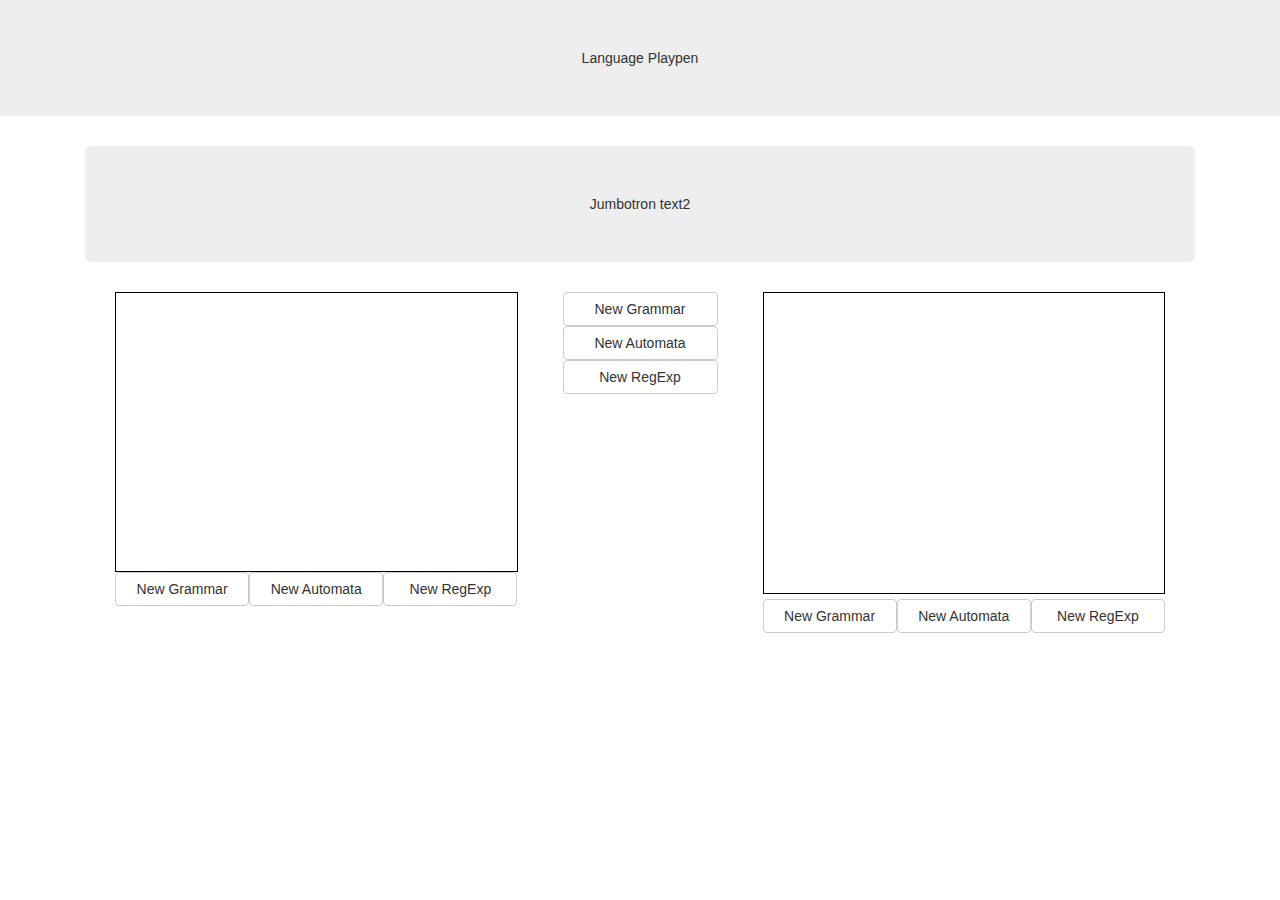
==== index.html @ 0fcd76cd "Initial commit" ====
﻿<!Doctype html>
<head>
    <title>GoT Bootstrap Demo</title>
    <link rel="stylesheet" href="css/bootstrap.min.css"/>
    <link rel="stylesheet" href="css/styles.css"/>
</head>
<body>
<div class="jumbotron text-center">
    Language Playpen
</div>
<div class="container" id="container">
    <div class="col-md-12">
        <div class="jumbotron text-center">
            Jumbotron text2
        </div>

        <div class="col-sm-5 text-justify sidepadding">
            <div id="left_column" class="col-sm-12" >
                <canvas id="canvas_left" class="col-sm-12" width="400" height="300" style="border:1px solid #000000;"></canvas>
            </div>
            <div id="left_bottom" class="col-sm-12" >
                <button type="button" class="btn btn-default col-sm-4" onclick="addGrammarSandbox(); return false;">New Grammar</button>
                <button type="button" class="btn btn-default col-sm-4" onclick="addAutomataSandbox(); return false;">New Automata</button>
                <button type="button" class="btn btn-default col-sm-4" onclick="addRegExpSandbox(); return false;">New RegExp</button>
            </div>
        </div>
        <div class="col-sm-2 text-justify sidepadding">
            <button type="button" class="btn btn-default col-sm-12" onclick="addGrammarSandbox(); return false;">New Grammar</button>
            <button type="button" class="btn btn-default col-sm-12" onclick="addAutomataSandbox(); return false;">New Automata</button>
            <button type="button" class="btn btn-default col-sm-12" onclick="addRegExpSandbox(); return false;">New RegExp</button>
        </div>
        <div class="col-sm-5 text-justify sidepadding">
            <div id="left_column" class="col-sm-12" >
                <canvas id="canvas_right" width="400" height="300" style="border:1px solid #000000;"></canvas>
            </div>
            <div id="left_bottom" class="col-sm-12" >
                <button type="button" class="btn btn-default col-sm-4" onclick="addGrammarSandbox(); return false;">New Grammar</button>
                <button type="button" class="btn btn-default col-sm-4" onclick="addAutomataSandbox(); return false;">New Automata</button>
                <button type="button" class="btn btn-default col-sm-4" onclick="addRegExpSandbox(); return false;">New RegExp</button>
            </div>
        </div>
    </div>

</div>

<script src="http://code.jquery.com/jquery-2.1.4.min.js"></script>
<script src="js/bootstrap.min.js"></script>

<script language="JavaScript">

    var sandbox_columns = [ [], [] ];

    function getSandboxContainer() {
        return document.getElementById('container')
    }

    function clearSandboxContainer() {
        getSandboxContainer().innerHTML = "";
    }

    function renderSandboxes() {
        clearSandboxContainer();
        var longest = sandbox_columns.reduce(function(a,b) { return Math.max(a.length, b.length); });
        for(var i=0; i<longest; i++) {
            var row = createRow(i);
            for(var j=0; j<sandbox_columns.length; j++) {
                if( sandbox_columns[i][j] != undefined ) {
                    // Since there's a separator between each column, the sandboxes are at indexes j*2
                    row[j*2] = createSandboxForObject(sandbox_columns[i][j])
                }
            }
            getSandboxContainer().appendChild(row);
        }
    }

    // Create a *row* of 3 divs (a sandbox, a middle, and another sandbox)
    function createRow(row_num) {
        var left = createSandboxDiv("row" + row_num + "-L");
        var mid = createMiddleDiv("row" + row_num + "-M");
        var right = createSandboxDiv("row" + row_num + "-R");
        return [ left, mid, right ];
    }

    function createSandboxDiv(id) {
        var div = document.createElement("div");
        div.setAttribute('id', id);
        div.setAttribute('class', 'col-sm-5');
        return div
    }

    function createMiddleDiv(id) {
        var div = document.createElement("div");
        div.setAttribute('id', id);
        div.setAttribute('class', 'col-sm-2');
        return div
    }



    function deleteSandbox(row,col) {

//        var element = document.getElementById(element_id);
//        element.parentNode.removeChild(element);
    }

    function getUniqueId(basename) {
        var count = 0;
        var id;
        do {
            id = basename + (count++);
        } while( document.getElementById(id) != undefined );
        return id;
    }

    function addGrammarSandbox() {
        var sandbox = createSandbox("Grammar");
//        sandbox.appendChild(createGrammarButton());
        sandbox.appendChild(createAutomataButton());
        sandbox.appendChild(createRegExpButton());
        getSandboxContainer().appendChild(sandbox);
    }

    function addAutomataSandbox() {
        var sandbox = createSandbox("Automata");
        sandbox.appendChild(createGrammarButton());
//        sandbox.appendChild(createAutomataButton());
        sandbox.appendChild(createRegExpButton());
        getSandboxContainer().appendChild(sandbox);
    }

    function addRegExpSandbox() {
        var sandbox = createSandbox("RegExp");
        sandbox.appendChild(createGrammarButton());
        sandbox.appendChild(createAutomataButton());
//        sandbox.appendChild(createRegExpButton());
        getSandboxContainer().appendChild(sandbox);
    }

    function createGrammarButton() {
        return createButton("Convert to Grammar", "generateGrammar()");
    }

    function createAutomataButton() {
        return createButton("Convert to Automata", "generateAutomata()");
    }

    function createRegExpButton() {
        return createButton("Convert to RegExp", "generateRegExp()");
    }

    function createSandbox(name) {
        var new_id = getUniqueId("sandbox");
        var div = document.createElement("div");
        div.setAttribute('id', new_id);
        div.setAttribute('class', 'col-sm-12');
        div.appendChild(document.createTextNode(name));
        div.appendChild(createCanvas(getUniqueId("canvas")));
        div.appendChild(createButton("Delete","deleteSandbox('" + new_id + "')"));
        return div;
    }

    function createButton(text, onclick) {
        var button = document.createElement("button");
        button.appendChild(document.createTextNode(text));
        button.setAttribute('class','btn btn-default col-sm-4');
        button.setAttribute('onclick',onclick + '; return false;')
        return button;
    }

    function createCanvasAt(column) {
        var num = 0;
        var ID_BASE = "grammarcanvas";
        var id_string = ID_BASE + num.toString();

        var canv = createCanvas(id_string);
        placeCanvasAt(canv, column);
    }

    function placeCanvasAt(canv, column) {
        document.getElementById('container').appendChild(canv);
    }

    function createCanvas(id) {
        var CANV_WIDTH = 400;
        var CANV_HEIGHT = 300;
        var CANV_CLASS = "col-sm-12 sandboxcanvas";
        var canv = document.createElement("canvas");
        canv.setAttribute('width',CANV_WIDTH);
        canv.setAttribute('height',CANV_HEIGHT);
        canv.setAttribute('class',CANV_CLASS);
        canv.setAttribute('id',id);
        return canv;
    }
</script>

</body>
---- css/styles.css ----
.sidepadding {
	padding-bottom:15px;
}

.sandboxcanvas {
    border:1px solid #000000;
}
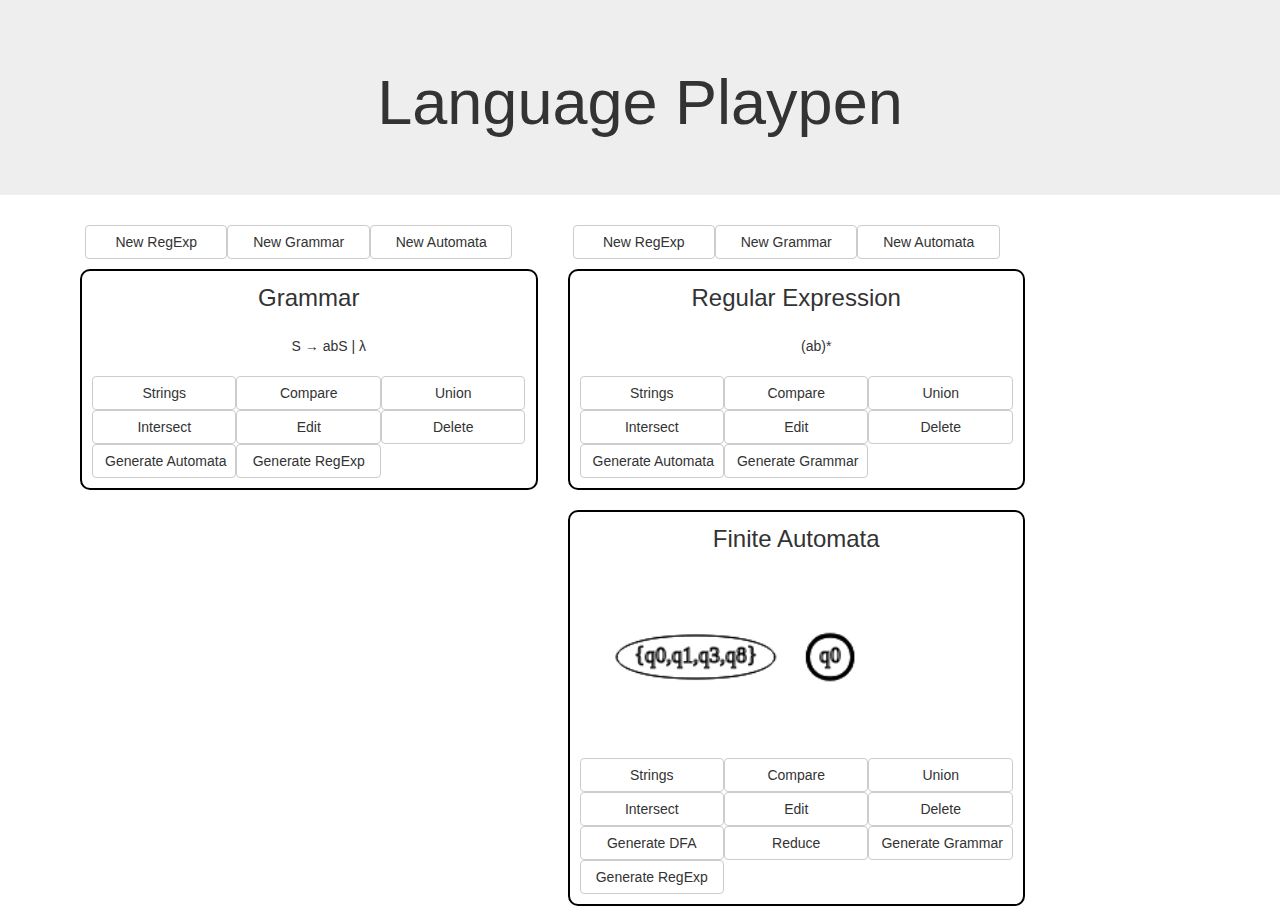
==== commit 148553ee: "Changed the layout from row-oriented to column-oriented. Added buttons. Added ability to create new " ====
--- a/index.html
+++ b/index.html
@@ -1,54 +1,158 @@
 ﻿<!Doctype html>
 <head>
-    <title>GoT Bootstrap Demo</title>
+    <title>Language Playpen</title>
     <link rel="stylesheet" href="css/bootstrap.min.css"/>
     <link rel="stylesheet" href="css/styles.css"/>
 </head>
 <body>
 <div class="jumbotron text-center">
-    Language Playpen
+    <h1>Language Playpen</h1>
 </div>
 <div class="container" id="container">
-    <div class="col-md-12">
-        <div class="jumbotron text-center">
-            Jumbotron text2
-        </div>
-
-        <div class="col-sm-5 text-justify sidepadding">
-            <div id="left_column" class="col-sm-12" >
-                <canvas id="canvas_left" class="col-sm-12" width="400" height="300" style="border:1px solid #000000;"></canvas>
-            </div>
-            <div id="left_bottom" class="col-sm-12" >
-                <button type="button" class="btn btn-default col-sm-4" onclick="addGrammarSandbox(); return false;">New Grammar</button>
-                <button type="button" class="btn btn-default col-sm-4" onclick="addAutomataSandbox(); return false;">New Automata</button>
-                <button type="button" class="btn btn-default col-sm-4" onclick="addRegExpSandbox(); return false;">New RegExp</button>
-            </div>
-        </div>
-        <div class="col-sm-2 text-justify sidepadding">
-            <button type="button" class="btn btn-default col-sm-12" onclick="addGrammarSandbox(); return false;">New Grammar</button>
-            <button type="button" class="btn btn-default col-sm-12" onclick="addAutomataSandbox(); return false;">New Automata</button>
-            <button type="button" class="btn btn-default col-sm-12" onclick="addRegExpSandbox(); return false;">New RegExp</button>
-        </div>
-        <div class="col-sm-5 text-justify sidepadding">
-            <div id="left_column" class="col-sm-12" >
-                <canvas id="canvas_right" width="400" height="300" style="border:1px solid #000000;"></canvas>
-            </div>
-            <div id="left_bottom" class="col-sm-12" >
-                <button type="button" class="btn btn-default col-sm-4" onclick="addGrammarSandbox(); return false;">New Grammar</button>
-                <button type="button" class="btn btn-default col-sm-4" onclick="addAutomataSandbox(); return false;">New Automata</button>
-                <button type="button" class="btn btn-default col-sm-4" onclick="addRegExpSandbox(); return false;">New RegExp</button>
-            </div>
-        </div>
-    </div>
-
 </div>
 
 <script src="http://code.jquery.com/jquery-2.1.4.min.js"></script>
 <script src="js/bootstrap.min.js"></script>
+<script src="GrammarTools.js"></script>
 
 <script language="JavaScript">
 
+    function compareSandbox(source) {
+        alert("Comparing sandboxes");
+    }
+
+    function removeSandbox(source) {
+        alert("Removing sandbox");
+    }
+
+    function showStringsForSandbox(source) {
+        var container = $( source).parent();
+        var name = container.data('sandbox').engine.toString();
+        alert("Strings for sandbox " + name);
+    }
+
+    // Sandbox class
+    function Sandbox() {
+        this.div = undefined;
+        this.engine = undefined;
+    }
+
+    // This is a little peculiar. It is for running a function on a certain number of
+    // items which have a certain CSS class. If adding this item
+    function toggleOrProcess(item, css_class, required_count, func) {
+        item.toggleClass(css_class);
+        var selected = $(css_class);
+        if(selected.length == required_count) {
+            func(selected);
+            selected.removeClass(css_class);
+        }
+    }
+
+    function getSelectedDivs() {
+        var selected = $(".selecteddiv");
+    }
+
+    Sandbox.prototype.generateSingleSandboxDiv = function() {
+        this.div = createFullWidthDiv();
+        $(this.div).addClass('sandbox');
+        $(this.div).data('sandbox',this);
+        var titlebar = createFullWidthDiv(this.engine.getName());
+        $(titlebar).addClass('text-center sandboxtitle');
+        this.div.appendChild(titlebar);
+        this.div.appendChild(this.renderContents());
+        this.div.appendChild(createButton("Strings","showStringsForSandbox(this)","See a list of strings accepted by this object"));
+        this.div.appendChild(createButton("Compare","compareSandbox(this)","Compare this object with any other"));
+        this.div.appendChild(createButton("Union","unionSandbox(this)","Union this object's language with another's"));
+        this.div.appendChild(createButton("Intersect","intersectSandbox(this)","Intersect this obect's language with another's"));
+        this.div.appendChild(createButton("Edit","editSandbox(this)","Edit this item"));
+        this.div.appendChild(createButton("Delete","removeSandbox(this)","Delete this object"));
+        for(var button of this.getExtraButtons()) {
+            this.div.appendChild(button);
+        }
+        return this.div;
+    };
+    Sandbox.prototype.getExtraButtons = function() {
+        return [];
+    };
+    Sandbox.prototype.renderContents = function() {
+        console.log("renderContents needs to be overridden");
+        return createFullWidthDiv("renderContents needs to be overridden");
+    };
+
+    ///////////////// AutomateSandbox //////////////////
+    AutomataSandbox.prototype = new Sandbox();
+    function AutomataSandbox() {
+        // Create automata to accept (ab)*
+        this.engine = new FiniteAutomata();
+        this.engine.addTransition('q0','a','q1');
+        this.engine.addTransition('q1','b','q0');
+        this.engine.setAccepting('q0');
+    }
+    AutomataSandbox.prototype.getExtraButtons = function() {
+        return [
+            createButton("Generate DFA","","Generate an equivalent DFA from this Automata"),
+            createButton("Reduce","","Generate a minimized NFA from this Automata"),
+            createButton("Generate Grammar","","Generate an equivalent DFA from this Automata"),
+            createButton("Generate RegExp","","Generate an equivalent DFA from this Automata")
+        ]
+    };
+    AutomataSandbox.prototype.renderContents = function() {
+        // An Automata sandbox will have a canvas for letting the engine draw the state diagram to it
+        this.canvas = createFullWidthCanvas("someID");
+        this.canvas.setAttribute("class","col-sm-12");
+        var context = this.canvas.getContext("2d");
+        this.engine.drawStateDiagram(context);
+        return this.canvas;
+    };
+
+    ///////////////// GrammarSandbox //////////////////
+    GrammarSandbox.prototype = new Sandbox();
+    function GrammarSandbox() {
+        // Create (ab)* grammar
+        this.engine = new Grammar();
+        this.engine.addRule("S","abS");
+        this.engine.addRule("S","");
+    }
+    GrammarSandbox.prototype.getExtraButtons = function() {
+        return [
+            createButton("Generate Automata","","Generate an equivalent NFA from this Grammar"),
+            createButton("Generate RegExp","","Generate an equivalent DFA from this Automata")
+        ]
+    };
+    GrammarSandbox.prototype.renderContents = function() {
+        var div = createFullWidthDiv(this.engine.getRuleList());
+        $(div).addClass('text-center sandboxbody');
+        return div;
+    };
+
+    ///////////////// RegExpSandbox //////////////////
+    RegExpSandbox.prototype = new Sandbox();
+    function RegExpSandbox() {
+        // Create (ab)* regexp
+        this.engine = new ConcatRegExp();
+        this.engine.addPiece("ab");
+        this.engine.setStar(true);
+    }
+    RegExpSandbox.prototype.getExtraButtons = function() {
+        return [
+            createButton("Generate Automata","","Generate an equivalent NFA from this RegExp"),
+            createButton("Generate Grammar","","Generate an equivalent Grammar to this RegExp")
+        ]
+    };
+    RegExpSandbox.prototype.renderContents = function() {
+        var div = createFullWidthDiv(this.engine.toString());
+        $(div).addClass('text-center sandboxbody');
+        return div;
+    };
+
     var sandbox_columns = [ [], [] ];
+
+    sandbox_columns[0].push(new GrammarSandbox());
+    sandbox_columns[1].push(new RegExpSandbox());
+    sandbox_columns[1].push(new AutomataSandbox());
+    renderSandboxes();
+
+
 
     function getSandboxContainer() {
         return document.getElementById('container')
@@ -59,27 +163,26 @@
     }
 
     function renderSandboxes() {
+        var columns = sandbox_columns.length;
+
         clearSandboxContainer();
-        var longest = sandbox_columns.reduce(function(a,b) { return Math.max(a.length, b.length); });
-        for(var i=0; i<longest; i++) {
-            var row = createRow(i);
-            for(var j=0; j<sandbox_columns.length; j++) {
-                if( sandbox_columns[i][j] != undefined ) {
-                    // Since there's a separator between each column, the sandboxes are at indexes j*2
-                    row[j*2] = createSandboxForObject(sandbox_columns[i][j])
-                }
+        for(var column_index=0; column_index<sandbox_columns.length; column_index++) {
+            var div = createSandboxDiv("BLAH");
+            div.appendChild(createTopButtons(column_index));
+            for(var row_index=0; row_index<sandbox_columns[column_index].length; row_index++) {
+                div.appendChild(sandbox_columns[column_index][row_index].generateSingleSandboxDiv());
             }
-            getSandboxContainer().appendChild(row);
-        }
-    }
-
-    // Create a *row* of 3 divs (a sandbox, a middle, and another sandbox)
-    function createRow(row_num) {
-        var left = createSandboxDiv("row" + row_num + "-L");
-        var mid = createMiddleDiv("row" + row_num + "-M");
-        var right = createSandboxDiv("row" + row_num + "-R");
-        return [ left, mid, right ];
-    }
+            getSandboxContainer().appendChild(div);
+        }
+    }
+
+//    // Create a *row* of 3 divs (a sandbox, a middle, and another sandbox)
+//    function createRow(row_num) {
+//        var left = createSandboxDiv("row" + row_num + "-L");
+//        var mid = createMiddleDiv("row" + row_num + "-M");
+//        var right = createSandboxDiv("row" + row_num + "-R");
+//        return [ left, mid, right ];
+//    }
 
     function createSandboxDiv(id) {
         var div = document.createElement("div");
@@ -92,18 +195,75 @@
         var div = document.createElement("div");
         div.setAttribute('id', id);
         div.setAttribute('class', 'col-sm-2');
+        div.appendChild(document.createTextNode(" "));
         return div
     }
 
-
+    function createTopButtons(param) {
+        var div = createFullWidthDiv();
+        addTopButtons(div, param);
+        return div;
+    }
+
+    function addTopButtons(div, parm) {
+        div.appendChild(createButton("New RegExp","addRegExpSandbox("+parm+")","Create a new Regular Expression"));
+        div.appendChild(createButton("New Grammar","addGrammarSandbox("+parm+")","Create a new Grammar"));
+        div.appendChild(createButton("New Automata","addAutomataSandbox("+parm+")","Create a new Finite Automata"));
+    }
+
+    function addSandbox(sandbox, column) {
+        sandbox_columns[column].push(sandbox);
+        renderSandboxes();
+    }
+
+    function addRegExpSandbox(column) {
+        addSandbox(new RegExpSandbox(), column);
+    }
+
+    function addGrammarSandbox(column) {
+        addSandbox(new GrammarSandbox(), column);
+    }
+
+    function addAutomataSandbox(column) {
+        addSandbox(new AutomataSandbox(), column);
+    }
+
+    // We need to create different buttons
+//    function createSandboxForObject(obj) {
+//        console.log("createSandboxForObject is deprecated");
+//        var div;
+//        var canvas;
+//        if(obj instanceof Grammar) {
+//            div = newGrammarSandbox();
+//        }
+//        if(obj instanceof FiniteAutomata) {
+//            div = newAutomataSandbox();
+//        }
+//        if(obj instanceof GenericRegExp) {
+//            div = newRegExpSandbox();
+//        }
+//        var sandbox = {
+//            div: div,
+//            canvas: canvas,
+//            engine: obj
+//        };
+//    }
 
     function deleteSandbox(row,col) {
-
-//        var element = document.getElementById(element_id);
-//        element.parentNode.removeChild(element);
+        if( sandbox_columns[col] != undefined ) {
+            if( sandbox_columns[col][row] != undefined ) {
+                sandbox_columns[col].splice(row,1);
+                renderSandboxes();
+            } else {
+                console.log("Can't delete sandbox at " + row + "," + col + " because the row doesn't exist in that column");
+            }
+        } else {
+            console.log("Can't delete sandbox at " + row + "," + col + " because the column doesn't exist");
+        }
     }
 
     function getUniqueId(basename) {
+        console.log("getUniqueId is deprecated");
         var count = 0;
         var id;
         do {
@@ -112,29 +272,29 @@
         return id;
     }
 
-    function addGrammarSandbox() {
-        var sandbox = createSandbox("Grammar");
+//    function newGrammarSandbox() {
+//        var sandbox = createSandbox("Grammar");
+////        sandbox.appendChild(createGrammarButton());
+//        sandbox.appendChild(createAutomataButton());
+//        sandbox.appendChild(createRegExpButton());
+//        return sandbox;
+//    }
+//
+//    function newAutomataSandbox() {
+//        var sandbox = createSandbox("Automata");
 //        sandbox.appendChild(createGrammarButton());
-        sandbox.appendChild(createAutomataButton());
-        sandbox.appendChild(createRegExpButton());
-        getSandboxContainer().appendChild(sandbox);
-    }
-
-    function addAutomataSandbox() {
-        var sandbox = createSandbox("Automata");
-        sandbox.appendChild(createGrammarButton());
+////        sandbox.appendChild(createAutomataButton());
+//        sandbox.appendChild(createRegExpButton());
+//        return sandbox;
+//    }
+//
+//    function newRegExpSandbox() {
+//        var sandbox = createSandbox("RegExp");
+//        sandbox.appendChild(createGrammarButton());
 //        sandbox.appendChild(createAutomataButton());
-        sandbox.appendChild(createRegExpButton());
-        getSandboxContainer().appendChild(sandbox);
-    }
-
-    function addRegExpSandbox() {
-        var sandbox = createSandbox("RegExp");
-        sandbox.appendChild(createGrammarButton());
-        sandbox.appendChild(createAutomataButton());
-//        sandbox.appendChild(createRegExpButton());
-        getSandboxContainer().appendChild(sandbox);
-    }
+////        sandbox.appendChild(createRegExpButton());
+//        return sandbox;
+//    }
 
     function createGrammarButton() {
         return createButton("Convert to Grammar", "generateGrammar()");
@@ -148,31 +308,50 @@
         return createButton("Convert to RegExp", "generateRegExp()");
     }
 
-    function createSandbox(name) {
-        var new_id = getUniqueId("sandbox");
+    function createFullWidthDiv(text) {
         var div = document.createElement("div");
-        div.setAttribute('id', new_id);
         div.setAttribute('class', 'col-sm-12');
-        div.appendChild(document.createTextNode(name));
-        div.appendChild(createCanvas(getUniqueId("canvas")));
-        div.appendChild(createButton("Delete","deleteSandbox('" + new_id + "')"));
+        if(text != undefined) {
+            div.appendChild(document.createTextNode(text));
+        }
         return div;
     }
 
-    function createButton(text, onclick) {
+//    function createSandbox(name) {
+//        var new_id = getUniqueId("sandbox");
+//        var div = document.createElement("div");
+//        div.setAttribute('id', new_id);
+//        div.setAttribute('class', 'col-sm-12');
+//        var name_div = document.createTextNode(name);
+//        $(name_div).addClass('text-center sandboxtitle');
+//        div.appendChild(name_div);
+//        div.appendChild(createFullWidthCanvas(getUniqueId("canvas")));
+//        div.appendChild(createButton("Delete","deleteSandbox('" + new_id + "')"));
+//        return div;
+//    }
+
+    function createButton(text, onclick, tooltip) {
         var button = document.createElement("button");
         button.appendChild(document.createTextNode(text));
         button.setAttribute('class','btn btn-default col-sm-4');
-        button.setAttribute('onclick',onclick + '; return false;')
+        button.setAttribute('onclick',onclick + '; return false;');
+        button.setAttribute('title',tooltip);
+        $(button).tooltip({
+            show: {
+                delay: 2250,
+                fade: 2250
+            }
+        });
         return button;
     }
 
     function createCanvasAt(column) {
+        console.log("createCanvasAt is deprecated");
         var num = 0;
         var ID_BASE = "grammarcanvas";
         var id_string = ID_BASE + num.toString();
 
-        var canv = createCanvas(id_string);
+        var canv = createFullWidthCanvas(id_string);
         placeCanvasAt(canv, column);
     }
 
@@ -180,17 +359,13 @@
         document.getElementById('container').appendChild(canv);
     }
 
-    function createCanvas(id) {
-        var CANV_WIDTH = 400;
-        var CANV_HEIGHT = 300;
-        var CANV_CLASS = "col-sm-12 sandboxcanvas";
+    function createFullWidthCanvas(id) {
         var canv = document.createElement("canvas");
-        canv.setAttribute('width',CANV_WIDTH);
-        canv.setAttribute('height',CANV_HEIGHT);
-        canv.setAttribute('class',CANV_CLASS);
-        canv.setAttribute('id',id);
+        canv.setAttribute('class', "col-sm-12 sandboxcanvas");
+        canv.setAttribute('id', id);
         return canv;
     }
+
 </script>
 
 </body>
--- a/css/styles.css
+++ b/css/styles.css
@@ -1,8 +1,36 @@
+.container {
+    width: 1200px;
+}
 
-.sidepadding {
-	padding-bottom:15px;
+.sandbox {
+    border-radius: 10px;
+    border: 2px solid #000000;
+    padding: 10px;
+    margin: 10px;
 }
 
 .sandboxcanvas {
     border:1px solid #000000;
+    width: 400;
+    height: 300;
 }
+
+.sandboxtitle {
+    font-size: 24px;
+}
+
+.sandboxbody {
+    margin: 20px;
+}
+
+.sandboxbutton {
+    margin: 2px;
+}
+
+.grammarbody {
+
+}
+
+.selecteddiv {
+    background-color: #CCCCFF;
+}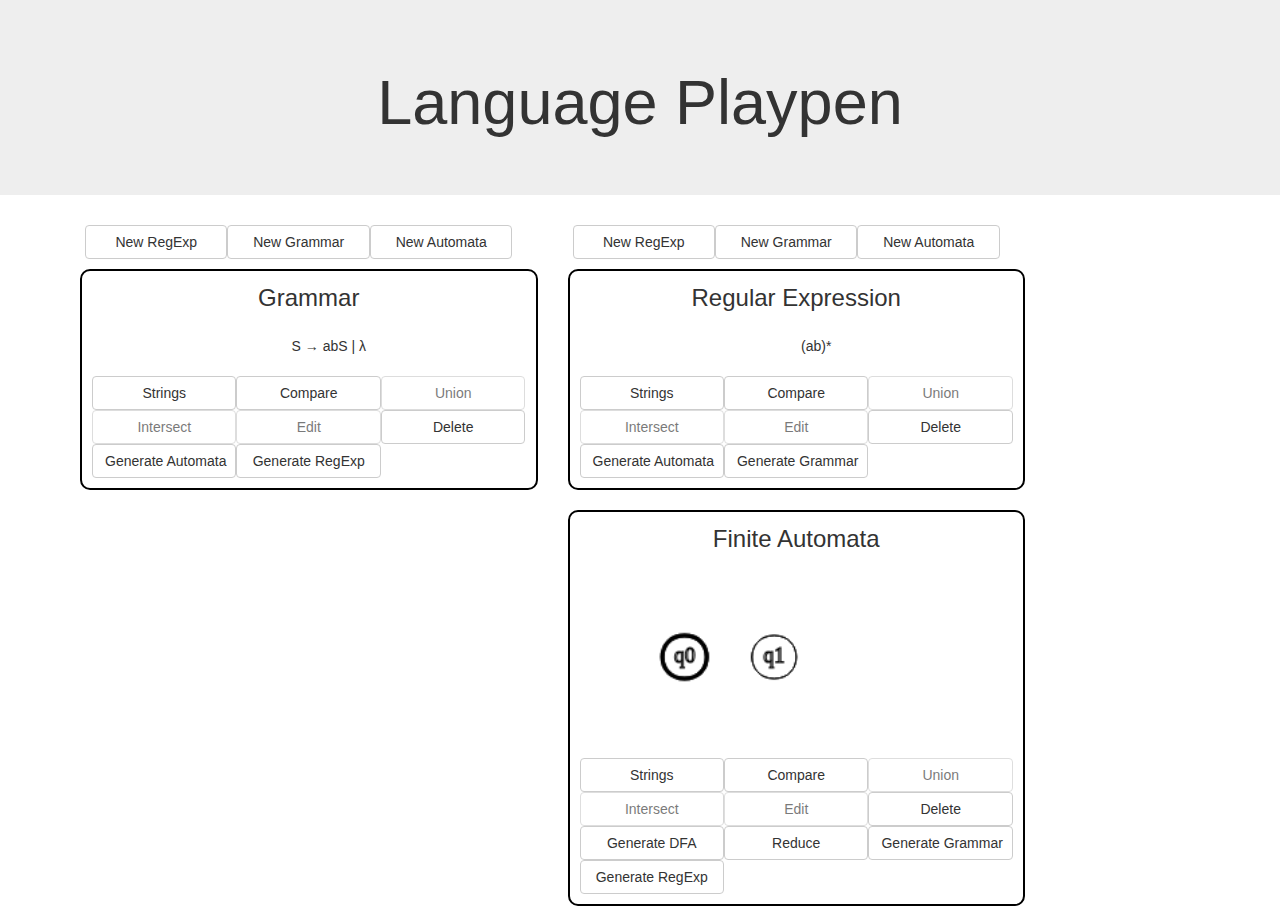
==== commit 6f47e33e: "Comparison between two items now works. Deletion works. Union, intersection, and edit buttons are no" ====
--- a/index.html
+++ b/index.html
@@ -11,7 +11,7 @@
 <div class="container" id="container">
 </div>
 
-<script src="http://code.jquery.com/jquery-2.1.4.min.js"></script>
+<script src="js/jquery-2.1.4.min.js"></script>
 <script src="js/bootstrap.min.js"></script>
 <script src="GrammarTools.js"></script>
 
@@ -37,14 +37,50 @@
         this.engine = undefined;
     }
 
+    function getContainingSandboxDiv(source) {
+        return $(source).closest(".sandbox");
+    }
+
+    function showStringsForSandbox(source) {
+        var sandbox_div = getContainingSandboxDiv(source);
+        var sandbox = sandbox_div.data('sandbox');
+        alert(sandbox.engine.getAcceptedStrings(10).join("\n"));
+    }
+
+    function removeSandbox(source) {
+        // This is ugly. Get the Sandbox object and then find the item in the sandbox_columns which matches it
+        var sandbox = getContainingSandboxDiv(source).data('sandbox');
+        for(var col=0; col<sandbox_columns.length; col++) {
+            for(var row=0; row<sandbox_columns[col].length; row++) {
+                if(sandbox_columns[col][row] === sandbox) {
+                    // Delete this sandbox from the array
+                    sandbox_columns[col].splice(row, 1);
+                    row--; // We shouldn't find any other matches, but just in case
+                }
+            }
+        }
+        renderSandboxes();
+    }
+
+    function compareSandboxes(sandbox_divs) {
+        var sandbox0 = $(sandbox_divs[0]).data('sandbox');
+        var sandbox1 = $(sandbox_divs[1]).data('sandbox');
+        alert(compareAcceptedStrings(sandbox0.engine, sandbox1.engine, 10));
+    }
+
+    function compareSandbox(source) {
+        var sandbox = $(source).closest(".sandbox");
+        toggleOrProcess(sandbox, "selecteddiv", 2, compareSandboxes);
+    }
+
     // This is a little peculiar. It is for running a function on a certain number of
     // items which have a certain CSS class. If adding this item
     function toggleOrProcess(item, css_class, required_count, func) {
         item.toggleClass(css_class);
-        var selected = $(css_class);
-        if(selected.length == required_count) {
-            func(selected);
-            selected.removeClass(css_class);
+        var selected_divs = $("." + css_class);
+        if(selected_divs.length === required_count) {
+            func(selected_divs);
+            selected_divs.removeClass(css_class);
         }
     }
 
@@ -66,6 +102,9 @@
         this.div.appendChild(createButton("Intersect","intersectSandbox(this)","Intersect this obect's language with another's"));
         this.div.appendChild(createButton("Edit","editSandbox(this)","Edit this item"));
         this.div.appendChild(createButton("Delete","removeSandbox(this)","Delete this object"));
+        $(this.div).children("#Union").prop("disabled",true);
+        $(this.div).children("#Intersect").prop("disabled",true);
+        $(this.div).children("#Edit").prop("disabled",true);
         for(var button of this.getExtraButtons()) {
             this.div.appendChild(button);
         }
@@ -336,6 +375,7 @@
         button.setAttribute('class','btn btn-default col-sm-4');
         button.setAttribute('onclick',onclick + '; return false;');
         button.setAttribute('title',tooltip);
+        button.setAttribute('id',text);
         $(button).tooltip({
             show: {
                 delay: 2250,
--- a/css/styles.css
+++ b/css/styles.css
@@ -33,4 +33,4 @@
 
 .selecteddiv {
     background-color: #CCCCFF;
-}+}
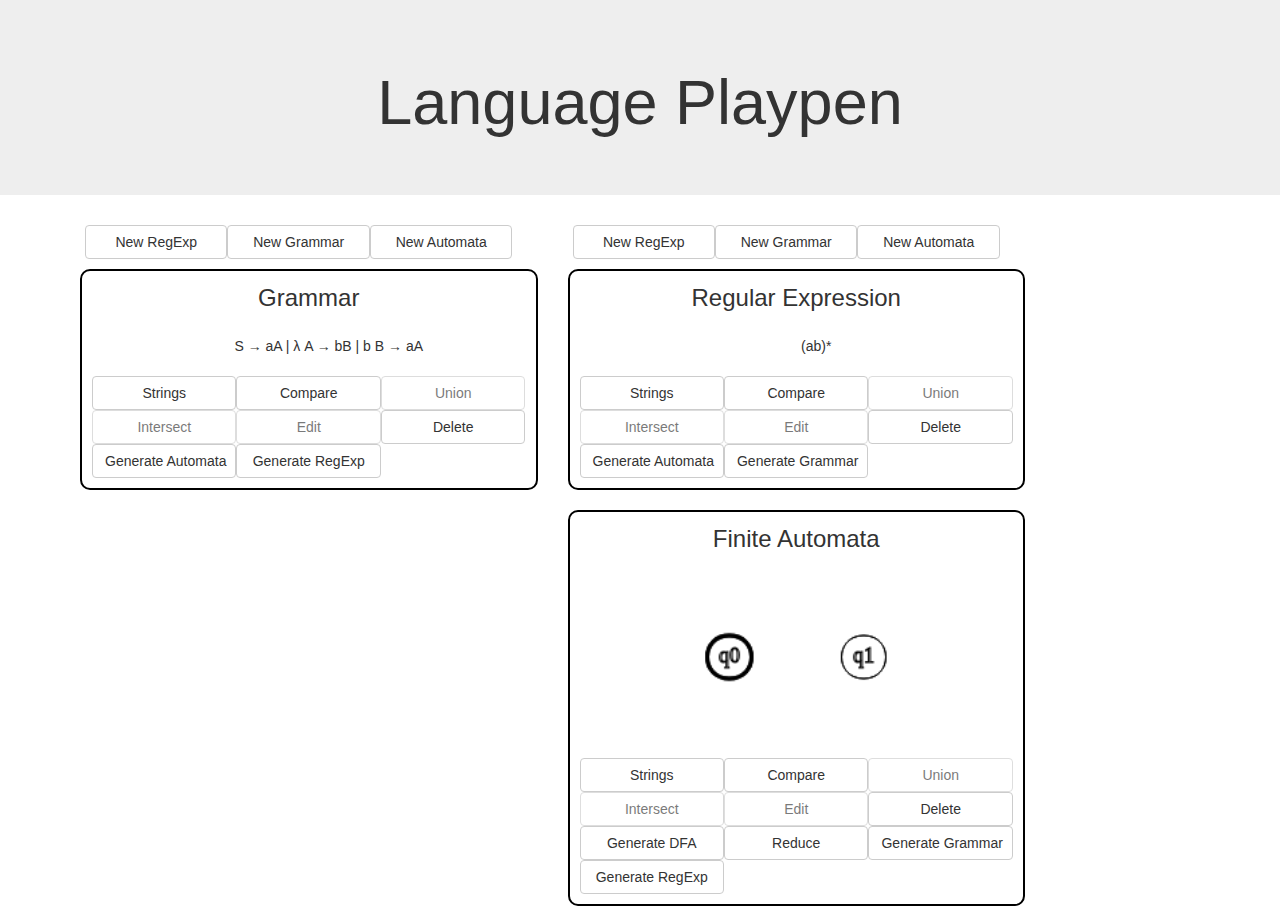
==== commit a640608d: "Added ability to generate an AutomataSandbox from a GrammarSandbox. Fixed a bug in GrammarSandbox.ge" ====
--- a/index.html
+++ b/index.html
@@ -14,398 +14,17 @@
 <script src="js/jquery-2.1.4.min.js"></script>
 <script src="js/bootstrap.min.js"></script>
 <script src="GrammarTools.js"></script>
+<script src="LanguageToolsUI.js"></script>
 
 <script language="JavaScript">
-
-    function compareSandbox(source) {
-        alert("Comparing sandboxes");
-    }
-
-    function removeSandbox(source) {
-        alert("Removing sandbox");
-    }
-
-    function showStringsForSandbox(source) {
-        var container = $( source).parent();
-        var name = container.data('sandbox').engine.toString();
-        alert("Strings for sandbox " + name);
-    }
-
-    // Sandbox class
-    function Sandbox() {
-        this.div = undefined;
-        this.engine = undefined;
-    }
-
-    function getContainingSandboxDiv(source) {
-        return $(source).closest(".sandbox");
-    }
-
-    function showStringsForSandbox(source) {
-        var sandbox_div = getContainingSandboxDiv(source);
-        var sandbox = sandbox_div.data('sandbox');
-        alert(sandbox.engine.getAcceptedStrings(10).join("\n"));
-    }
-
-    function removeSandbox(source) {
-        // This is ugly. Get the Sandbox object and then find the item in the sandbox_columns which matches it
-        var sandbox = getContainingSandboxDiv(source).data('sandbox');
-        for(var col=0; col<sandbox_columns.length; col++) {
-            for(var row=0; row<sandbox_columns[col].length; row++) {
-                if(sandbox_columns[col][row] === sandbox) {
-                    // Delete this sandbox from the array
-                    sandbox_columns[col].splice(row, 1);
-                    row--; // We shouldn't find any other matches, but just in case
-                }
-            }
-        }
-        renderSandboxes();
-    }
-
-    function compareSandboxes(sandbox_divs) {
-        var sandbox0 = $(sandbox_divs[0]).data('sandbox');
-        var sandbox1 = $(sandbox_divs[1]).data('sandbox');
-        alert(compareAcceptedStrings(sandbox0.engine, sandbox1.engine, 10));
-    }
-
-    function compareSandbox(source) {
-        var sandbox = $(source).closest(".sandbox");
-        toggleOrProcess(sandbox, "selecteddiv", 2, compareSandboxes);
-    }
-
-    // This is a little peculiar. It is for running a function on a certain number of
-    // items which have a certain CSS class. If adding this item
-    function toggleOrProcess(item, css_class, required_count, func) {
-        item.toggleClass(css_class);
-        var selected_divs = $("." + css_class);
-        if(selected_divs.length === required_count) {
-            func(selected_divs);
-            selected_divs.removeClass(css_class);
-        }
-    }
-
-    function getSelectedDivs() {
-        var selected = $(".selecteddiv");
-    }
-
-    Sandbox.prototype.generateSingleSandboxDiv = function() {
-        this.div = createFullWidthDiv();
-        $(this.div).addClass('sandbox');
-        $(this.div).data('sandbox',this);
-        var titlebar = createFullWidthDiv(this.engine.getName());
-        $(titlebar).addClass('text-center sandboxtitle');
-        this.div.appendChild(titlebar);
-        this.div.appendChild(this.renderContents());
-        this.div.appendChild(createButton("Strings","showStringsForSandbox(this)","See a list of strings accepted by this object"));
-        this.div.appendChild(createButton("Compare","compareSandbox(this)","Compare this object with any other"));
-        this.div.appendChild(createButton("Union","unionSandbox(this)","Union this object's language with another's"));
-        this.div.appendChild(createButton("Intersect","intersectSandbox(this)","Intersect this obect's language with another's"));
-        this.div.appendChild(createButton("Edit","editSandbox(this)","Edit this item"));
-        this.div.appendChild(createButton("Delete","removeSandbox(this)","Delete this object"));
-        $(this.div).children("#Union").prop("disabled",true);
-        $(this.div).children("#Intersect").prop("disabled",true);
-        $(this.div).children("#Edit").prop("disabled",true);
-        for(var button of this.getExtraButtons()) {
-            this.div.appendChild(button);
-        }
-        return this.div;
-    };
-    Sandbox.prototype.getExtraButtons = function() {
-        return [];
-    };
-    Sandbox.prototype.renderContents = function() {
-        console.log("renderContents needs to be overridden");
-        return createFullWidthDiv("renderContents needs to be overridden");
-    };
-
-    ///////////////// AutomateSandbox //////////////////
-    AutomataSandbox.prototype = new Sandbox();
-    function AutomataSandbox() {
-        // Create automata to accept (ab)*
-        this.engine = new FiniteAutomata();
-        this.engine.addTransition('q0','a','q1');
-        this.engine.addTransition('q1','b','q0');
-        this.engine.setAccepting('q0');
-    }
-    AutomataSandbox.prototype.getExtraButtons = function() {
-        return [
-            createButton("Generate DFA","","Generate an equivalent DFA from this Automata"),
-            createButton("Reduce","","Generate a minimized NFA from this Automata"),
-            createButton("Generate Grammar","","Generate an equivalent DFA from this Automata"),
-            createButton("Generate RegExp","","Generate an equivalent DFA from this Automata")
-        ]
-    };
-    AutomataSandbox.prototype.renderContents = function() {
-        // An Automata sandbox will have a canvas for letting the engine draw the state diagram to it
-        this.canvas = createFullWidthCanvas("someID");
-        this.canvas.setAttribute("class","col-sm-12");
-        var context = this.canvas.getContext("2d");
-        this.engine.drawStateDiagram(context);
-        return this.canvas;
-    };
-
-    ///////////////// GrammarSandbox //////////////////
-    GrammarSandbox.prototype = new Sandbox();
-    function GrammarSandbox() {
-        // Create (ab)* grammar
-        this.engine = new Grammar();
-        this.engine.addRule("S","abS");
-        this.engine.addRule("S","");
-    }
-    GrammarSandbox.prototype.getExtraButtons = function() {
-        return [
-            createButton("Generate Automata","","Generate an equivalent NFA from this Grammar"),
-            createButton("Generate RegExp","","Generate an equivalent DFA from this Automata")
-        ]
-    };
-    GrammarSandbox.prototype.renderContents = function() {
-        var div = createFullWidthDiv(this.engine.getRuleList());
-        $(div).addClass('text-center sandboxbody');
-        return div;
-    };
-
-    ///////////////// RegExpSandbox //////////////////
-    RegExpSandbox.prototype = new Sandbox();
-    function RegExpSandbox() {
-        // Create (ab)* regexp
-        this.engine = new ConcatRegExp();
-        this.engine.addPiece("ab");
-        this.engine.setStar(true);
-    }
-    RegExpSandbox.prototype.getExtraButtons = function() {
-        return [
-            createButton("Generate Automata","","Generate an equivalent NFA from this RegExp"),
-            createButton("Generate Grammar","","Generate an equivalent Grammar to this RegExp")
-        ]
-    };
-    RegExpSandbox.prototype.renderContents = function() {
-        var div = createFullWidthDiv(this.engine.toString());
-        $(div).addClass('text-center sandboxbody');
-        return div;
-    };
-
     var sandbox_columns = [ [], [] ];
 
     sandbox_columns[0].push(new GrammarSandbox());
     sandbox_columns[1].push(new RegExpSandbox());
     sandbox_columns[1].push(new AutomataSandbox());
-    renderSandboxes();
-
-
-
-    function getSandboxContainer() {
-        return document.getElementById('container')
-    }
-
-    function clearSandboxContainer() {
-        getSandboxContainer().innerHTML = "";
-    }
-
-    function renderSandboxes() {
-        var columns = sandbox_columns.length;
-
-        clearSandboxContainer();
-        for(var column_index=0; column_index<sandbox_columns.length; column_index++) {
-            var div = createSandboxDiv("BLAH");
-            div.appendChild(createTopButtons(column_index));
-            for(var row_index=0; row_index<sandbox_columns[column_index].length; row_index++) {
-                div.appendChild(sandbox_columns[column_index][row_index].generateSingleSandboxDiv());
-            }
-            getSandboxContainer().appendChild(div);
-        }
-    }
-
-//    // Create a *row* of 3 divs (a sandbox, a middle, and another sandbox)
-//    function createRow(row_num) {
-//        var left = createSandboxDiv("row" + row_num + "-L");
-//        var mid = createMiddleDiv("row" + row_num + "-M");
-//        var right = createSandboxDiv("row" + row_num + "-R");
-//        return [ left, mid, right ];
-//    }
-
-    function createSandboxDiv(id) {
-        var div = document.createElement("div");
-        div.setAttribute('id', id);
-        div.setAttribute('class', 'col-sm-5');
-        return div
-    }
-
-    function createMiddleDiv(id) {
-        var div = document.createElement("div");
-        div.setAttribute('id', id);
-        div.setAttribute('class', 'col-sm-2');
-        div.appendChild(document.createTextNode(" "));
-        return div
-    }
-
-    function createTopButtons(param) {
-        var div = createFullWidthDiv();
-        addTopButtons(div, param);
-        return div;
-    }
-
-    function addTopButtons(div, parm) {
-        div.appendChild(createButton("New RegExp","addRegExpSandbox("+parm+")","Create a new Regular Expression"));
-        div.appendChild(createButton("New Grammar","addGrammarSandbox("+parm+")","Create a new Grammar"));
-        div.appendChild(createButton("New Automata","addAutomataSandbox("+parm+")","Create a new Finite Automata"));
-    }
-
-    function addSandbox(sandbox, column) {
-        sandbox_columns[column].push(sandbox);
-        renderSandboxes();
-    }
-
-    function addRegExpSandbox(column) {
-        addSandbox(new RegExpSandbox(), column);
-    }
-
-    function addGrammarSandbox(column) {
-        addSandbox(new GrammarSandbox(), column);
-    }
-
-    function addAutomataSandbox(column) {
-        addSandbox(new AutomataSandbox(), column);
-    }
-
-    // We need to create different buttons
-//    function createSandboxForObject(obj) {
-//        console.log("createSandboxForObject is deprecated");
-//        var div;
-//        var canvas;
-//        if(obj instanceof Grammar) {
-//            div = newGrammarSandbox();
-//        }
-//        if(obj instanceof FiniteAutomata) {
-//            div = newAutomataSandbox();
-//        }
-//        if(obj instanceof GenericRegExp) {
-//            div = newRegExpSandbox();
-//        }
-//        var sandbox = {
-//            div: div,
-//            canvas: canvas,
-//            engine: obj
-//        };
-//    }
-
-    function deleteSandbox(row,col) {
-        if( sandbox_columns[col] != undefined ) {
-            if( sandbox_columns[col][row] != undefined ) {
-                sandbox_columns[col].splice(row,1);
-                renderSandboxes();
-            } else {
-                console.log("Can't delete sandbox at " + row + "," + col + " because the row doesn't exist in that column");
-            }
-        } else {
-            console.log("Can't delete sandbox at " + row + "," + col + " because the column doesn't exist");
-        }
-    }
-
-    function getUniqueId(basename) {
-        console.log("getUniqueId is deprecated");
-        var count = 0;
-        var id;
-        do {
-            id = basename + (count++);
-        } while( document.getElementById(id) != undefined );
-        return id;
-    }
-
-//    function newGrammarSandbox() {
-//        var sandbox = createSandbox("Grammar");
-////        sandbox.appendChild(createGrammarButton());
-//        sandbox.appendChild(createAutomataButton());
-//        sandbox.appendChild(createRegExpButton());
-//        return sandbox;
-//    }
-//
-//    function newAutomataSandbox() {
-//        var sandbox = createSandbox("Automata");
-//        sandbox.appendChild(createGrammarButton());
-////        sandbox.appendChild(createAutomataButton());
-//        sandbox.appendChild(createRegExpButton());
-//        return sandbox;
-//    }
-//
-//    function newRegExpSandbox() {
-//        var sandbox = createSandbox("RegExp");
-//        sandbox.appendChild(createGrammarButton());
-//        sandbox.appendChild(createAutomataButton());
-////        sandbox.appendChild(createRegExpButton());
-//        return sandbox;
-//    }
-
-    function createGrammarButton() {
-        return createButton("Convert to Grammar", "generateGrammar()");
-    }
-
-    function createAutomataButton() {
-        return createButton("Convert to Automata", "generateAutomata()");
-    }
-
-    function createRegExpButton() {
-        return createButton("Convert to RegExp", "generateRegExp()");
-    }
-
-    function createFullWidthDiv(text) {
-        var div = document.createElement("div");
-        div.setAttribute('class', 'col-sm-12');
-        if(text != undefined) {
-            div.appendChild(document.createTextNode(text));
-        }
-        return div;
-    }
-
-//    function createSandbox(name) {
-//        var new_id = getUniqueId("sandbox");
-//        var div = document.createElement("div");
-//        div.setAttribute('id', new_id);
-//        div.setAttribute('class', 'col-sm-12');
-//        var name_div = document.createTextNode(name);
-//        $(name_div).addClass('text-center sandboxtitle');
-//        div.appendChild(name_div);
-//        div.appendChild(createFullWidthCanvas(getUniqueId("canvas")));
-//        div.appendChild(createButton("Delete","deleteSandbox('" + new_id + "')"));
-//        return div;
-//    }
-
-    function createButton(text, onclick, tooltip) {
-        var button = document.createElement("button");
-        button.appendChild(document.createTextNode(text));
-        button.setAttribute('class','btn btn-default col-sm-4');
-        button.setAttribute('onclick',onclick + '; return false;');
-        button.setAttribute('title',tooltip);
-        button.setAttribute('id',text);
-        $(button).tooltip({
-            show: {
-                delay: 2250,
-                fade: 2250
-            }
-        });
-        return button;
-    }
-
-    function createCanvasAt(column) {
-        console.log("createCanvasAt is deprecated");
-        var num = 0;
-        var ID_BASE = "grammarcanvas";
-        var id_string = ID_BASE + num.toString();
-
-        var canv = createFullWidthCanvas(id_string);
-        placeCanvasAt(canv, column);
-    }
-
-    function placeCanvasAt(canv, column) {
-        document.getElementById('container').appendChild(canv);
-    }
-
-    function createFullWidthCanvas(id) {
-        var canv = document.createElement("canvas");
-        canv.setAttribute('class', "col-sm-12 sandboxcanvas");
-        canv.setAttribute('id', id);
-        return canv;
-    }
-
+    setTimeout(renderSandboxes, 0);
+//    renderSandboxes();
+    setResizeHandler(renderSandboxes, 250);
 </script>
 
 </body>
